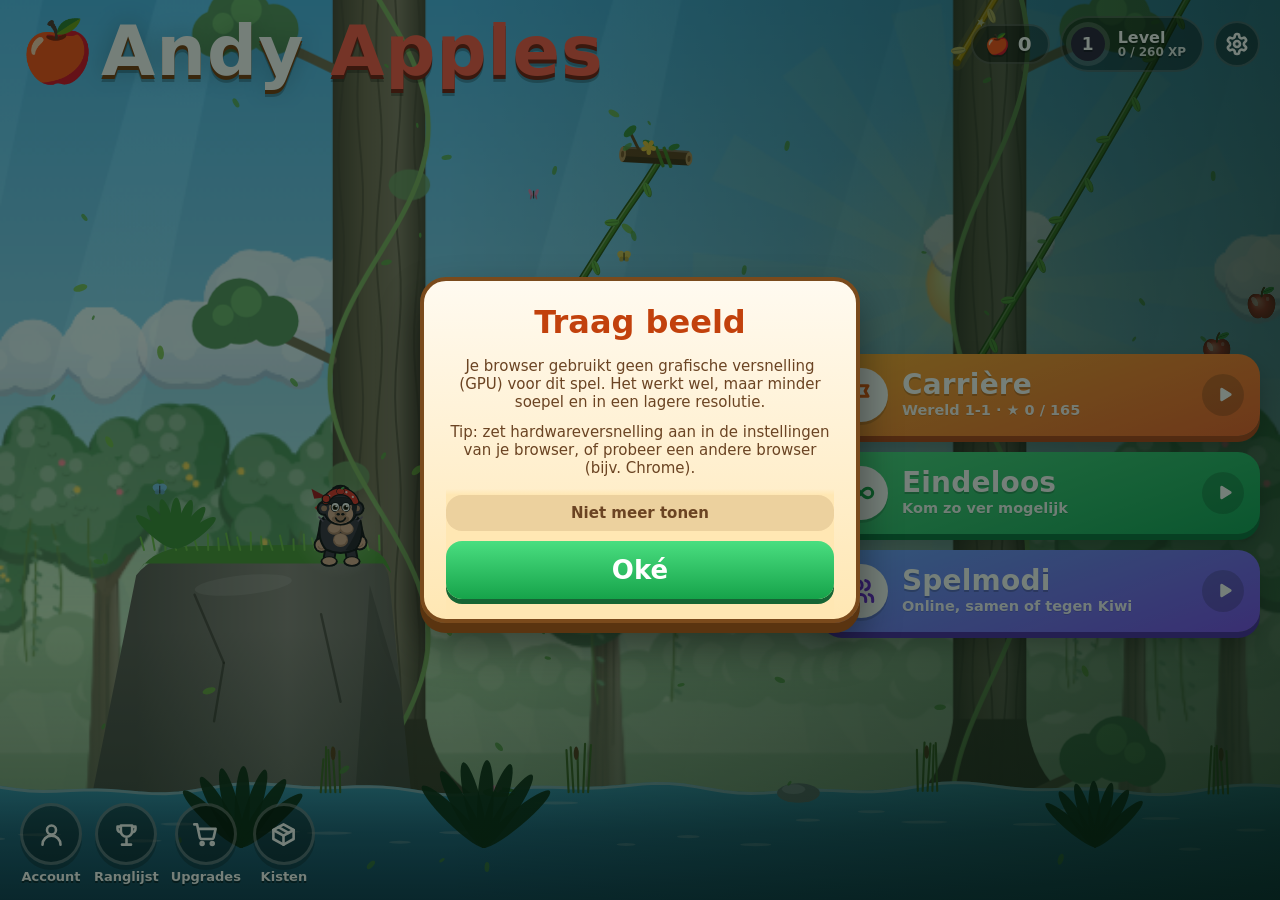
==== uitnodiging.html @ 6ec6f2e8 "Multiplayer-uitnodigingen met een eigen link-preview Uitnodigingslinks gaan nu via uitnodiging.html#" ====
<!DOCTYPE html>
<html lang="nl">
<head>
<meta charset="utf-8">
<meta name="viewport" content="width=device-width,initial-scale=1">
<meta name="theme-color" content="#e8322b">
<title>Je bent uitgenodigd voor Andy Apples!</title>
<!-- Uitnodigingslink voor online multiplayer (…/uitnodiging.html#join=lobby-id), gemaakt door mpInviteLink in js/mp-online.js.
     Deze pagina bestaat alleen voor de link-preview (Discord, WhatsApp, …): die ziet het stukje na # niet, dus een eigen
     pagina is de enige manier om uitnodigingen een eigen titel en afbeelding te geven. Spelers gaan meteen door naar het
     spel, met de lobbycode erbij. Afbeelding en adressen zijn volledige URL's; verhuist het spel, pas ze dan hier aan. -->
<meta name="description" content="Kom snel, de lobby staat klaar. Race tegen je vrienden door de jungle, tot 20 spelers tegelijk. Gratis in je browser.">
<meta property="og:type" content="website">
<meta property="og:site_name" content="Andy Apples">
<meta property="og:locale" content="nl_NL">
<meta property="og:url" content="https://stijnbarendse.nl/appel/uitnodiging.html">
<meta property="og:title" content="Je bent uitgenodigd voor Andy Apples! 🍎">
<meta property="og:description" content="Kom snel, de lobby staat klaar. Race tegen je vrienden door de jungle, tot 20 spelers tegelijk. Gratis in je browser.">
<meta property="og:image" content="https://stijnbarendse.nl/appel/og-uitnodiging.jpg">
<meta property="og:image:type" content="image/jpeg">
<meta property="og:image:width" content="1200">
<meta property="og:image:height" content="630">
<meta property="og:image:alt" content="Andy in zijn appelkostuum, Kiwi en drie gorilla's met hoeden springen samen omhoog tussen de confetti.">
<meta name="twitter:card" content="summary_large_image">
<meta name="twitter:title" content="Je bent uitgenodigd voor Andy Apples! 🍎">
<meta name="twitter:description" content="Kom snel, de lobby staat klaar. Race tegen je vrienden door de jungle, tot 20 spelers tegelijk. Gratis in je browser.">
<meta name="twitter:image" content="https://stijnbarendse.nl/appel/og-uitnodiging.jpg">
<style>
html,body{margin:0;height:100%;background:radial-gradient(circle at 50% 40%,#1f6b33,#0d2a1a 70%);color:#fff;
  font-family:"Trebuchet MS","Segoe UI",system-ui,sans-serif;display:flex;align-items:center;justify-content:center;text-align:center}
a{color:#fff;font-weight:800}
</style>
<script>
// meteen door naar het spel; de lobbycode (#join=…) gaat mee
location.replace('./' + location.hash);
</script>
</head>
<body>
<p>🍎 Je gaat naar Andy Apples…<br><a href="./" onclick="this.href = './' + location.hash">Gebeurt er niets? Tik hier.</a></p>
</body>
</html>
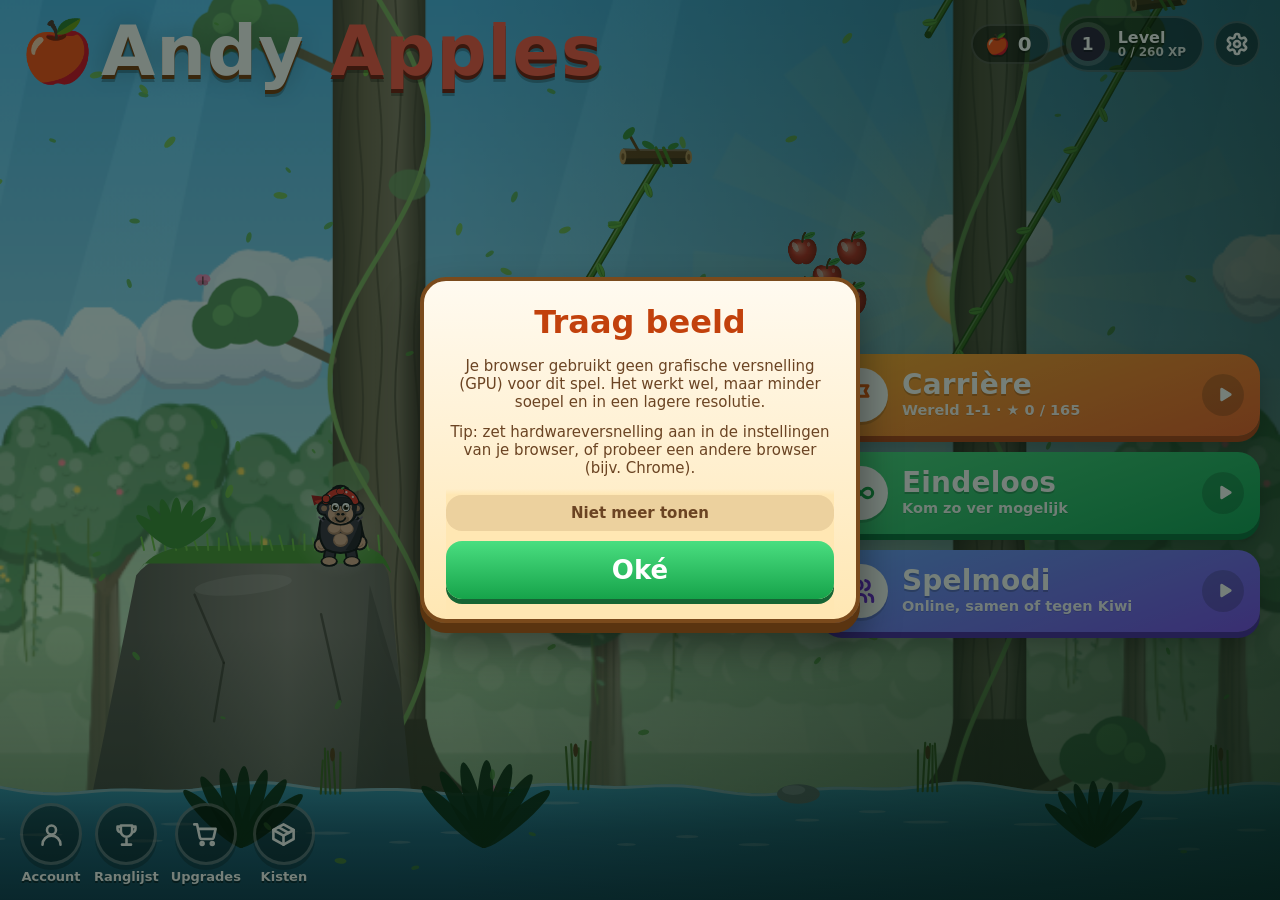
==== commit cbae8862: "Uitnodigingslinks zonder .html (…/uitnodiging#join=…) De server stuurt .html-adressen door naar het " ====
--- a/uitnodiging.html
+++ b/uitnodiging.html
@@ -5,7 +5,7 @@
 <meta name="viewport" content="width=device-width,initial-scale=1">
 <meta name="theme-color" content="#e8322b">
 <title>Je bent uitgenodigd voor Andy Apples!</title>
-<!-- Uitnodigingslink voor online multiplayer (…/uitnodiging.html#join=lobby-id), gemaakt door mpInviteLink in js/mp-online.js.
+<!-- Uitnodigingslink voor online multiplayer (…/uitnodiging#join=lobby-id, zonder .html; de server vindt dit bestand dan zelf), gemaakt door mpInviteLink in js/mp-online.js.
      Deze pagina bestaat alleen voor de link-preview (Discord, WhatsApp, …): die ziet het stukje na # niet, dus een eigen
      pagina is de enige manier om uitnodigingen een eigen titel en afbeelding te geven. Spelers gaan meteen door naar het
      spel, met de lobbycode erbij. Afbeelding en adressen zijn volledige URL's; verhuist het spel, pas ze dan hier aan. -->
@@ -13,7 +13,7 @@
 <meta property="og:type" content="website">
 <meta property="og:site_name" content="Andy Apples">
 <meta property="og:locale" content="nl_NL">
-<meta property="og:url" content="https://stijnbarendse.nl/appel/uitnodiging.html">
+<meta property="og:url" content="https://stijnbarendse.nl/appel/uitnodiging">
 <meta property="og:title" content="Je bent uitgenodigd voor Andy Apples! 🍎">
 <meta property="og:description" content="Kom snel, de lobby staat klaar. Race tegen je vrienden door de jungle, tot 20 spelers tegelijk. Gratis in je browser.">
 <meta property="og:image" content="https://stijnbarendse.nl/appel/og-uitnodiging.jpg">
